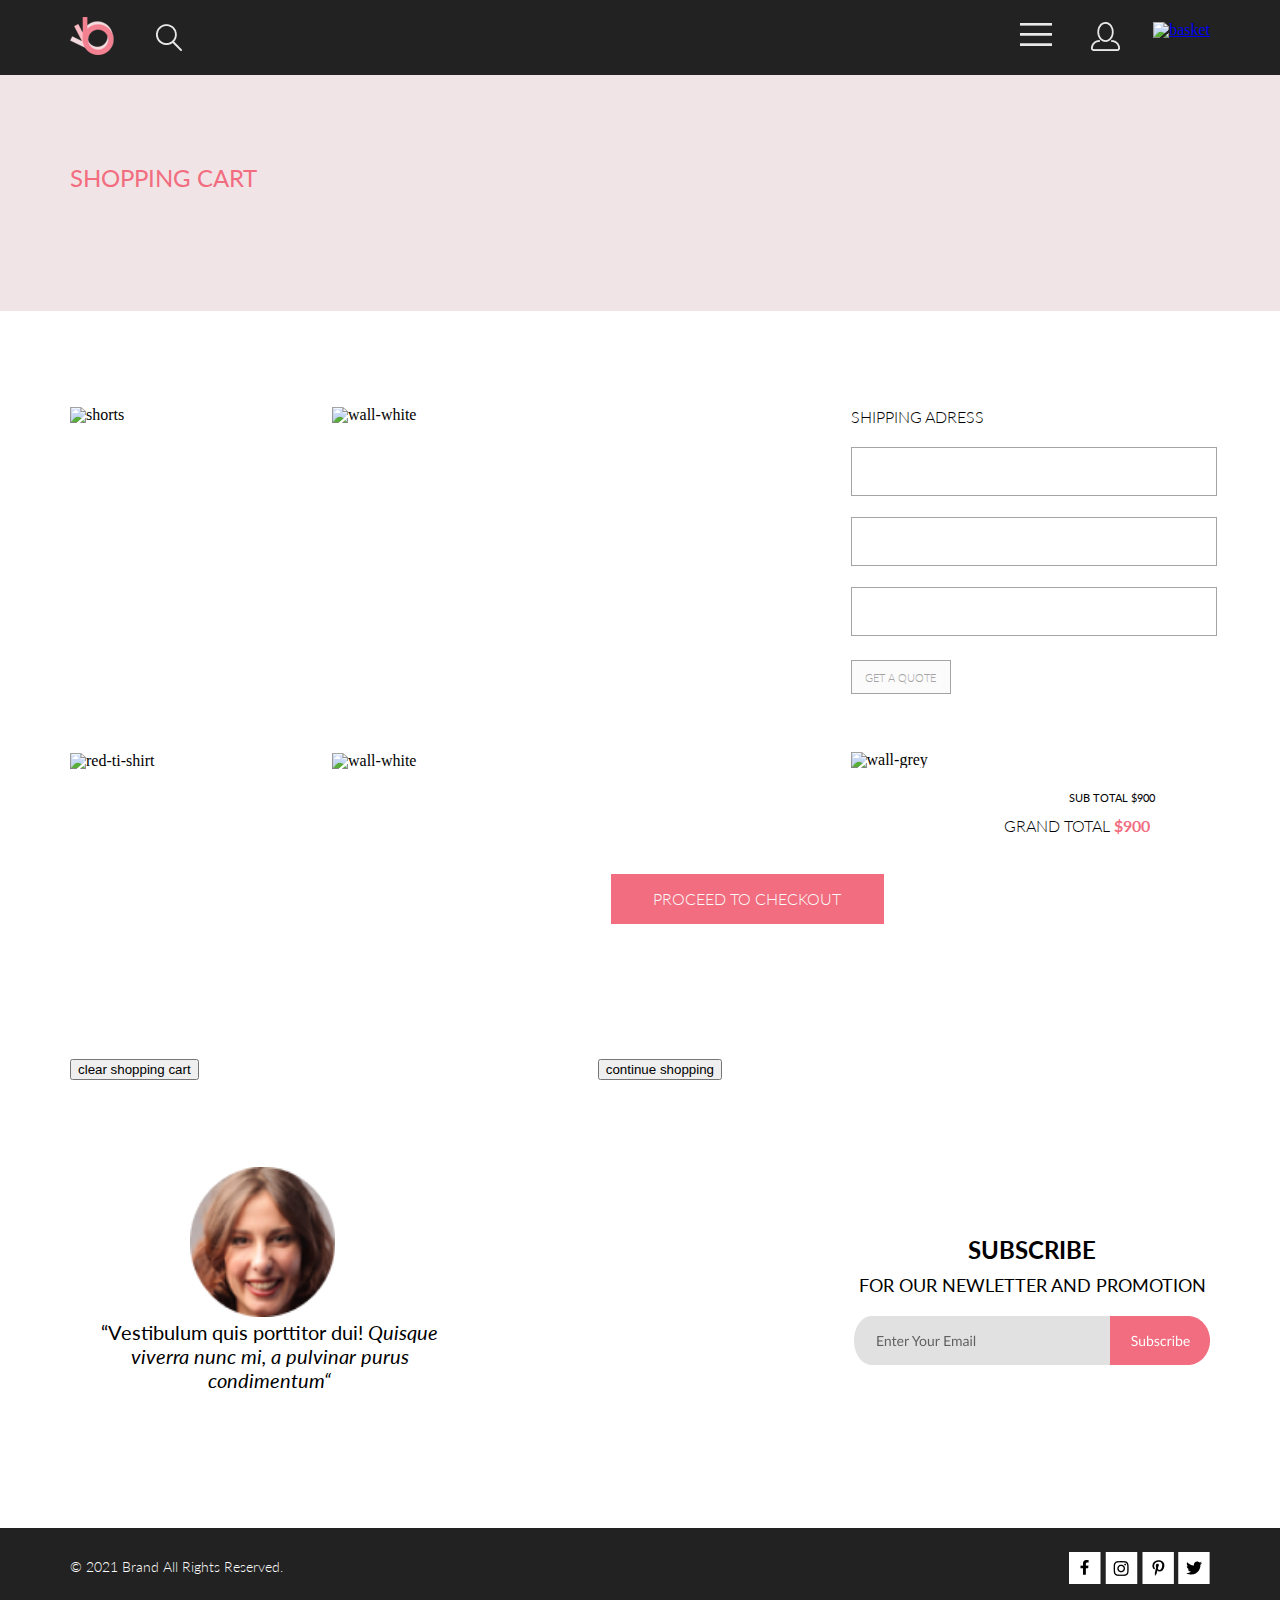
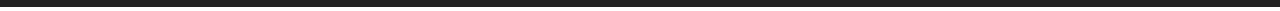
==== cart.html @ affd56ce "Add files via upload" ====
<!DOCTYPE html>
<html lang="en">

<head>
    <meta charset="UTF-8">
    <meta name="viewport" content="width=device-width, initial-scale=1.0">
    <title>Document</title>
    <link rel="stylesheet" href="style.css">
    <link rel="stylesheet" href="reset.css">
    <link rel="preconnect" href="https://fonts.gstatic.com">
    <link href="https://fonts.googleapis.com/css2?family=Lato:wght@300;400;700;900&display=swap" rel="stylesheet">
</head>

<body>
    <header class="header">
        <div class="container header__wrapper">
            <div class="header__logo__wrapper">
                <a href="index.html"> <img class="header__logo" src="./img/logo.png" alt="logo" width="44"
                        height="38"></a>
                <img src="./img/loupe.png" alt="loupe" width="27" height="28">
                <input type="text" class="search">
            </div>
            <ul class="header__list">
                <li><button class="header__button"><img src="./img/burger.png" alt="burger" width="32"
                            height="23"></button></li>
                <li><a class="header__button header__button__mobile" href="registration.html"><img
                            src="./img/contact.png" alt="contact" width="29" height="29"></a>
                </li>
                <li><a class="header__button header__button__mobile" href="cart.html"><img src="./img/cart.png"
                            alt="basket" width="32" height="29"></a></li>
            </ul>
            <nav class="header__navigation">
                <h2 class="header__navigation__menutext body">menu</h2>
                <ul>
                    <li>
                        <h3 class="header__navigation__headertext body">man</h3>
                        <ul>
                            <li><a class="header__navigation__goodstext body" href="#">Accessories</a></li>
                            <li><a class="header__navigation__goodstext body" href="#">Bags</a></li>
                            <li><a class="header__navigation__goodstext body" href="#">Denim</a></li>
                            <li><a class="header__navigation__goodstext body" href="#">T-Shirts</a></li>
                        </ul>
                    </li>
                    <li>
                        <h3 class="header__navigation__headertext body">woman</h3>
                        <ul>
                            <li><a class="header__navigation__goodstext body" href="#">Accessories</a></li>
                            <li><a class="header__navigation__goodstext body" href="#">Jackets & Coats</a></li>
                            <li><a class="header__navigation__goodstext body" href="#">Polos</a></li>
                            <li><a class="header__navigation__goodstext body" href="#">T-Shirts</a></li>
                            <li><a class="header__navigation__goodstext body" href="#">Shirts</a></li>
                        </ul>
                    </li>
                    <li>
                        <h3 class="header__navigation__headertext body">kids</h3>
                        <ul>
                            <li><a class="header__navigation__goodstext body" href="#">Accessories</a></li>
                            <li><a class="header__navigation__goodstext body" href="#">Jackets & Coats</a></li>
                            <li><a class="header__navigation__goodstext body" href="#">Polos</a></li>
                            <li><a class="header__navigation__goodstext body" href="#">T-Shirts</a></li>
                            <li><a class="header__navigation__goodstext body" href="#">Shirts</a></li>
                            <li><a class="header__navigation__goodstext body" href="#">Bags</a></li>
                        </ul>
                    </li>
                </ul>
            </nav>
        </div>
    </header>

    <main>
        <section class="shopping__cart body">
            <p class="container">shopping cart</p>
        </section>
        <section class="container main__cart">
            <ul class="cart__list">
                <li class="cart__list__item-1">
                    <img src="./img/ti-shirt.jpg" alt="shorts" width="262" height="306">
                    <img src="./img/rectangle-31.jpg" alt="wall-white" width="390" height="306">
                </li>
                <li class="cart__list__item-2">
                    <img src="./img/red-t-shirt.jpg" alt="red-ti-shirt" width="262" height="306">
                    <img src="./img/rectangle-31.jpg" alt="wall-white" width="390" height="306">
                </li>
                <li class="cart__list__item-3">
                    <button>
                        <p>clear shopping cart</p>
                    </button>
                    <button>
                        <p>continue shopping</p>
                    </button>
                </li>
            </ul>


            <form action="" class="cart__info">

                <legend class="legend__header body">shipping adress</legend>
                <input class="input__box" type="name">
                <input class="input__box" type="name">
                <input class="input__box" type="name">

                <button class="cart__info__botton">
                    <p class="cart__info__botton__text body">get a quote</p>
                </button>
                <div>
                    <p class="image__wall-grey__text-1 body">sub total $900</p>
                    <p class="image__wall-grey__text-2 body">grand total <span
                            class="image__wall-grey__text-2__into body">$900</span></p>
                    <img class="image__wall-grey" src="./img/rectangle-29.jpg" alt="wall-grey">
                    <button class="cart__info__botton-2">
                        <p class="cart__info__botton-2__text body">proceed to checkout</p>
                    </button>
                    </li>
                </div>
            </form>
        </section>

    </main>



    <footer class="footer">
        <section class="footer__cover">
            <ul class="footer__up container">
                <li class="footer__up__block">
                    <img class="footer__up__img" src="img/girl.png" alt="girl" width="144.58" height="150.36">
                    <p class="footer__up__text body">“Vestibulum quis porttitor dui! <span
                            class="footer__up__text_intro">
                            Quisque viverra nunc mi, a pulvinar
                            purus condimentum“</span>
                    </p>
                </li>
                <li class="footer__up__block2">
                    <p class="footer__up__block2__text body"><span
                            class="footer__up__block2__text_intro">subscribe</span>
                        for our newletter and promotion</p>
                    <a href="#" class="footer__up__block2_button"><img src="img/subscribe.png" alt="subscribe"></a>
                </li>
            </ul>
        </section>
        <section class="footer__down">
            <ul class="footer__down__block container">
                <li class="footer__down__item-1">
                    <p class="body">© 2021 Brand All Rights Reserved.</p>
                </li>
                <li class="footer__down__item-2">
                    <a href="#"><img src="img/f.png" alt="facebook"></a>
                    <a href="#"><img src="img/insta.png" alt="instagram"></a>
                    <a href="#"><img src="img/pinterest.png" alt="pinterest"></a>
                    <a href="#"><img src="img/twitter.png" alt="twitter"></a>
                </li>
            </ul>
        </section>
    </footer>


</body>

</html>
---- style.css ----
:root {
   --black-color: #222222;
   --pink-color:#F1E4E6;
   --pink-dark-color:#F16D7F;
   --white-color: #FBFBFB;
   --grey-color: #A4A4A4; 
   --deep-grey-color: #B1B1B1;   
}
.body{
    font-family: 'Lato','Arial', 'sans-serif';
    font-size: 14px;
    font-style: normal;
    font-weight: 300;
    line-height: 17px;
}
.visually-hidden {
	position: absolute;
	clip: rect(1px 1px 1px 1px); /* IE6, IE7 */
	clip: rect(1px, 1px, 1px, 1px);
	padding:0;
	border:0;
	height: 1px; 
	width: 1px; 
	overflow: hidden;
}
.container{
    max-width: 1140px;
    margin: 0 auto;
    }
.header{
    background-color: var( --black-color);
}
.header__logo__wrapper{
    display: flex;
    align-items: center;
}
.header__wrapper{
    display: flex;
    min-height: 75px;
    align-items: center;
    justify-content: space-between;
}

.header__logo{
    margin: 0 41px 0 0;
}
.header__list{
    display: flex;
}
.header__navigation{
    display: none;
}
.header__button{
    background-color:transparent;
    border: none;
    margin: 0 0 0 33px;
}
.intro{
    display: flex;
    background-color: var(--pink-color);
}
.intro__heading-wrapper{
    width: 100%;
    background-color: var(--pink-color);
    display: flex;
    align-items: center;
    padding: 0 0 0 40px;     
}

.intro__heading{
    font-size: 48px;
    font-style: normal;
    font-weight: 900;
    line-height: 58px;
    text-transform: uppercase;
    margin-left:15px;
}
.intro__text{
    font-size: 32px;
    font-style: normal;
    font-weight: 700;
    line-height: 38px;
    display: block;
}
.intro__pink{
    color:var(--pink-dark-color);
}

  
.stock__list{
    display: flex;
    flex-wrap: wrap;
    justify-content:space-between;
    padding: 64px 0 0;
    margin-bottom: 0 0 98px;
}
.stock__item{
    width: 360px;
    min-height: 260px;
}
.stock__women{
    background-image: url(./img/woman.png);
    margin: 0 0 30px;
    position: relative;
}
.stock__wall{
    position: absolute;
}
.stock__text__header{ 
    text-decoration:transparent; 
    color: var(--white-color);
    font-size: 16px;
    font-style: normal;
    font-weight: 400;
    line-height: 19px;
    letter-spacing: 0em;
    text-align: center; 
    text-transform: uppercase;       
}
.stock__text{
    margin-left: 103px;
    margin-top:105px;
    position: absolute;
    width:154px; 
    height: 50px;
}
.stock__text_accessories{
    margin-left: 490px;
    margin-top:65px;
    position: absolute;
    width:160px; 
    height: 50px;  
}
.stock__text__under__header{    
    font-family: Lato;
    font-size: 24px;
    font-style: normal;
    font-weight: 700;
    line-height: 29px;
    letter-spacing: 0em;
    text-align: center; 
    color: var(--pink-dark-color);
    text-decoration:transparent;
    text-transform: uppercase;    
}
.stock__men{
    background-image: url(./img/forman.png);
    margin: 0 0 30px;
    position: relative;
}
.stock__kids{
    background-image: url(./img/forkids.png);
    margin: 0 0 30px;
    position: relative;
}
.stock__accesories{
    background-image: url(./img/accesories.png);
    width: 100%;
    min-height: 180px;
    position: relative;
}

.goods__block{
    text-align: center;
    margin: 96px 0 48px 0;
}
.goods__header{
    font-size: 30px;
    font-style: normal;
    font-weight: 400;
    line-height: 36px;
}
.goods__text{
   font-size: 14px;
   font-style: normal;
   font-weight: 400;
   line-height: 17px;
   margin-top:6px;
}

.goods__list{
    display: flex;
    flex-wrap: wrap;
    justify-content:space-between;
}

.goods__item{
    width: 360px;
    min-height: 420px;
}

.goods-jacket{   
    margin: 0 0 30px; 
}
.goods-suit{    
    margin: 0 0 30px;
   
}
.goods-shorts{   
    margin: 0 0 30px;    
}

.goods-shirt{    
    margin: 0 0 30px;   
}

.goods-blue-blazer{   
    margin: 0 0 30px;     
}

.goods-green-blazer{    
    margin: 0 0 30px;  
}


.goods__item__heading{ 
    font-style: normal;
    text-transform: uppercase;
    font-size: 13px;
    font-weight: 400;
    line-height: 16px;
    margin-top: 25.35px; 
    text-decoration:transparent;    
}

.goods__item__text{
    font-size: 14px;
    font-style: normal;
    font-weight: 300;
    line-height: 17px;
    margin-top: 12.65px; 
    margin-bottom: 18px;
    text-decoration:transparent;
}
.goods__button{ 
    width: 212px;
    height: 48px;
    margin-top: 48.5px;
    margin-bottom: 95.5px;    
}
.main__block__down{
    background-color: var( --black-color);
    height:341px 
}

.main__block__infa{
    display: flex;
    justify-content: center;
}

.main__block__infa__items{
    margin-top: 103px;
    align-items: center;
}
.main__block__header{  
    text-align: center;
    text-decoration:transparent;
    color: var(--white-color);
    font-size: 20px;
    font-style: normal;
    font-weight: 400;
    line-height: 24px;
}
.main__block__text{
    margin-top: 16px;
    margin-bottom: 104px;
    text-align: center; 
    font-size: 14px;
    font-style: normal;
    font-weight: 300;
    line-height: 17px; 
    text-decoration:transparent;
    color: var(--white-color);
}

.main__block__infa__img-1{
    align-items: center;
    margin-left:150.46px;
    margin-bottom: 28.07px;
}
.main__block__infa__img-2{
    align-items: center;
    margin-left:150.46px;
    margin-bottom: 19.07px;
}
.main__block__infa__img-3{
    align-items: center;
    margin-left:150.46px;
    margin-bottom: 25.07px;
}
.footer__up{
    display: flex;
    justify-content: space-between;
}
.footer__up__text{
    font-size: 20px;
    font-style: normal;
    font-weight: 400;
    line-height: 24px;
    width: 359.45px;
    height: 99px;
    text-decoration:transparent;
    text-align:center;
    margin-left: -100px;
}
.footer__up__block{
    margin-left: 120px;
    align-items: center;
}
.footer__up__block2{
    margin-top:150px;
    height:61px;
    align-items: center;

}
.footer__up__block2__text{     
    font-size: 18px;
    font-style: normal;
    font-weight: 400;
    line-height: 30px;
    text-decoration:transparent;
    text-align: center;
    margin-bottom: 16px;
    text-transform:uppercase;
}
.footer__up__block2__text_intro{
    font-size: 24px;
    font-style: normal;
    font-weight: 700;
    line-height: 40px;
    display: block;
    text-decoration:transparent;
    text-transform:uppercase;
}
.footer__up__block2_button{
    border: none;
}
.footer__up__img{
    margin-top: 86.59px;
}
.footer__up__text_intro{
    font-size: 20px;
    font-style: italic;
    font-weight: 400;
    line-height: 24px;
    text-align: center;
    text-decoration:transparent;    
}
.footer__cover{
    background-repeat: no-repeat;
    background-image: url(./img/cover.png);
    height: 448px;
    align-items:center; 
}
.footer__down{
    background-color: var( --black-color);
    height:79px 
}
.footer__down__block{
    display: flex;
    justify-content: space-between;
}
.footer__down__item-1{
    margin-top: 30px;
    margin-bottom: 30px;
    font-size: 16px;
    font-style: normal;
    font-weight: 400;
    line-height: 19px;
    color: var(--white-color); 
    text-decoration:transparent;
}
.footer__down__item-2{
    margin-top: 24px;
    margin-bottom: 24px;
}
.header__navigation__menutext{
    font-size: 14px;
    font-style: normal;
    font-weight: 700;
    line-height: 17px;
    text-decoration:transparent;
    text-transform:uppercase;
}
.header__navigation__headertext{
    font-size: 14px;
    font-style: normal;
    font-weight: 400;
    line-height: 17px;
    text-decoration:transparent;
    text-transform:uppercase;
    color: var(--pink-dark-color);
}
.header__navigation__goodstext{
    font-size: 14px;
    font-style: normal;
    font-weight: 400;
    line-height: 17px;
    text-decoration:transparent;
}
.search{
   background-color: var(--black-color);
   border:none;
}
.img_addtoCart{
    position: relative;
}
.img_suit{
    position: absolute;
}




/* //registration// */

.registration{
    height: 148px;
    background-color: var(--pink-color);
    color: var(--pink-dark-color);
    font-size: 24px;
    font-style: normal;
    font-weight: 400;
    line-height: 29px;
    text-decoration:transparent;
    padding-top: 88px;
    text-transform:uppercase;   
}
.registration__list{
    display: flex;
    justify-content: space-between;
}
/* .block__input-1{
    display: flex;
    flex-direction: column;
}
.block__input-2{
    display: flex;
    flex-direction: column; 
} */
.form-password{
    display: block;
}
[type="email"]{
    display: block;
}
.legend{
    text-align: center;
}
.fieldset{
    border:none;
    border-top: 1px solid;
}
.registration__list__left__heading{
    margin-top: 64px;
    margin-bottom: 20.5px;
    font-size: 16px;
    font-style: normal;
    font-weight: 300;
    line-height: 19px;
    text-decoration:transparent;   
}
.registration__list__left__name{
    height: 44px;
    width: 358.99px;
    border: 1px solid var(--grey-color);
    background-color: var(--white-color);
    margin-bottom: 20.5px;
}
.registration__list__left__login{
    text-decoration:transparent;
    margin-top: 34px;
    margin-bottom: 20.5px;
    font-size: 16px;
    font-style: normal;
    font-weight: 300;
    line-height: 19px;
}
.registration__list__left__text{
    text-decoration:transparent;
    margin-top: 15.5px;
    margin-bottom: 39px;
    font-size: 13px;
    font-style: normal;
    font-weight: 300;
    line-height: 16px;
    color:var(--deep-grey-color);
    text-align: left;
    width:359px;
    height: 32px;
}
.registration__list__left__button{
    width: 50%;
    height:50px;
    margin-bottom:96px;
    background-color:var(--pink-dark-color);
    border:none;
}
.registration__list__left__button__text{
    color:var(--white-color);
}

.registration__list__left__checkbox{
    border: 1px solid var(--grey-color);;
    box-sizing: border-box;
    border:none; 
}
.registration__list__right__headiing{
    font-size: 24px;
    font-style: normal;
    font-weight: 300;
    line-height: 29px;
    text-decoration:transparent;
    height: 29px;
    width: 265px;
    margin-top: 64px;
    margin-left:128.51px;
    text-transform:uppercase;
}
.registration__list__right__text{
    font-size: 24px;
    font-style: normal;
    font-weight: 300;
    line-height: 29px;
    text-decoration:transparent;
    margin-top:22px;
    margin-bottom: 22px;
    margin-left:128.51px;
    text-align: left;
    
}
.registration__list__right__text__item{
    margin-left:171.58px;
    font-size: 24px;
    font-style: normal;
    font-weight: 300;
    line-height: 29px;
    text-decoration:transparent;
    margin-top:22px;
    margin-bottom: 22px;
    text-align: left;
 }
.registration__list__right__item:before {
    content: '';
    width:20px;
    height:16px;
    top:5px;
    left:-35px;
    position: absolute;
    background-image: url(./img/vector.png);
}
.registration__list__right__item{
    position: relative;
}
.list{
    list-style: none;
}
.stock__wall__accessories{
    position: absolute;
}
.stock__text__accessories{
    margin-left: 491px;
    margin-top:65px;
    position: absolute;
    width:159.72px; 
    height: 50px; 
}
.stock__wall__accessories__mobile{
    display:none;
}

/* --cart-- */

.shopping__cart{
    height: 148px;
    background-color: var(--pink-color);
    color: var(--pink-dark-color);
    font-size: 24px;
    font-style: normal;
    font-weight: 400;
    line-height: 29px;
    text-decoration:transparent;
    padding-top: 88px;
    text-transform:uppercase;
}
.main__cart{
    display:flex;
    justify-content: space-between;
}
.cart__list__item-1{
    display:flex;
  
    margin-top:96px;
    margin-bottom:40px;    
}
.cart__list__item-2{
    display:flex;
  
}
.cart__list__item-3{
    display:flex;
  
    justify-content: space-between;
}
.cart__list{
    display:flex;
    flex-direction:column; 
 
}
.cart__info{
    margin-top:96px;
    margin-left:128.51px;
}
.legend__header{
    font-size: 16px;
    font-style: normal;
    font-weight: 300;
    line-height: 19px; 
    text-decoration:transparent; 
    text-transform:uppercase;  
}
.input__box{
    width: 360px;
    height:45px;
    margin-top:21px; 
    border: 1px solid var(--grey-color);
}

.cart__info__botton{
    height: 34px;
    width: 100px;
    background-color: var(--white-color);
    border: 1px solid var(--grey-color);
    margin-top:24px;
    margin-bottom: 57.5px; 
}
.cart__info__botton__text{
    font-size: 11px;
    font-style: normal;
    font-weight: 300;
    line-height: 13px;
    color:var(--grey-color);
    text-decoration:transparent; 
    text-transform:uppercase;
}
.image__wall-grey{
    position: relative;   
}
.image__wall-grey__text-1{
    position: absolute;
    text-decoration:transparent; 
    text-transform:uppercase;
    font-size: 11px;
    font-style: normal;
    font-weight: 400;
    line-height: 13px;    
    margin-top:39px;  
    margin-left: 218px;    
}
.image__wall-grey__text-2{
    position: absolute;
    text-decoration:transparent; 
    text-transform:uppercase;
    font-size: 16px;
    font-style: normal;
    font-weight: 300;
    line-height: 19px;
    margin-top:64px;  
    margin-left: 153px;  
}
.image__wall-grey__text-2__into{  
    font-size: 16px;
    font-style: normal;
    font-weight: 700;
    line-height: 19px;
    letter-spacing: 0em;
    text-align: left;
    text-decoration:transparent; 
    color:var(--pink-dark-color);  
    
}
.cart__info__botton-2{
    background-color: var(--pink-dark-color);
    height: 50px;
    width: 273px;
    border: none;
    position: absolute;
    margin-top:122px;  
    margin-left: -317px;
}
.cart__info__botton-2__text{
    font-size: 16px;
    font-style: normal;
    font-weight: 300;
    line-height: 19px;
    text-decoration:transparent; 
    color:var(--white-color);
    text-transform:uppercase;
    
}









}

/* ---the tablet--- */
@media(max-width:1024px){
    .container{
        width: 733.57px;
        }
    .intro__img{
        width:50%; 
        height: 367.57px;
    }
    .stock__item{
        width: 232px;
        min-height: 167px;
        align-items: center;
    }
    .stock__wall{   
        width: 232px;
        min-height: 167px;
        position:absolute;
    }
    .stock__text{
        margin-top: 59px;
        margin-left:39px;        
    }
    .stock__accesories{        
        width: 100%;
        min-height: 116.04px;
     
    }
    .stock__wall__accessories{
        width: 100%;
        min-height: 116.04px;
        position: absolute;
    }
    .stock__text__accessories{
        position: absolute;
        margin-top:33px;
        margin-left:288px;
    }
    .goods__button{ 
        width: 212px;
        height: 48px;
        margin-top: 32.98px;
        margin-bottom: 65.02px;    
    }
    .main__block__down{     
        height:610px 
    }
    .main__block__infa{
      flex-direction: column;
  
    }
    .main__block__infa__items{
        margin-top: 48px;
        align-items: center;
        height:126px;       
    }
    .main__block__infa__img-1{
        margin-left:362.03px;
    }
    .main__block__header{
        width:160px;
        height:24px;
        margin-left:303.34px;     
        text-align: center;
        margin-bottom:16px;
    }
    .main__block__text{
        width:360px;
        height:34px;
        margin-left:204px;
        text-align: center;
    }
    .main__block__infa__img-2{
        margin-left:362.03px;     
        align-items: center;
        margin-top:0px;
    }
    .main__block__infa__img-3{
        margin-left:362.03px;     
        align-items: center;
        margin-top:0px;
    }
    .footer__up{
        display: flex;
        flex-direction: column;     
    }
    .footer__cover{
        background-repeat: no-repeat;
        background-image: url(./img/cover2.png); 
        height:614px;
        align-items: center;
    }
    .footer__up__block{
        margin-left: 301.42px;
        align-items: center;        
    } 
 
    .footer__up__block2{
        height:400px;
        margin-top:0px;    
        align-items: center;    
    }
    .footer__up__block2_button{
        border: none;
        margin-left:209px;
        align-items: center;
    }
    .stock__wall__accessories__mobile{
        display:none;
    }
    .intro__heading{ 
        font-style: normal;
        font-weight: 900;
        font-size: 44px;
        line-height: 53px;
        text-transform: uppercase;
        text-decoration:transparent;
    }
    .intro__text{   
        font-size: 24px;
        font-style: normal;
        font-weight: 700;
        line-height: 29px;
        text-transform: uppercase;
        text-decoration:transparent;        
    }

    /* --registration-- */
    .registration__list__right__headiing{
        margin-left: 22.51px;
    }
    .registration__list__right__text{
        margin-left: 22.51px;
        margin-top:32px;
        font-size: 16px;
        font-style: normal;
        font-weight: 300;
        line-height: 19px;
        letter-spacing: 0em;
        text-align: left;        
        text-decoration:transparent;          
    }
    .registration__list__right__item:before {
        left:-40px;
    }
    .registration__list__right__text__item{
        margin-left:65.5px;
        text-decoration:transparent;
        margin-top:22px;
        margin-bottom: 22px;
        text-align: left;
        font-family: Lato;
        font-size: 16px;
        font-style: normal;
        font-weight: 300;
        line-height: 19px;
        letter-spacing: 0em;
        text-align: left;            
     }
    

}

/* ---the mobile--- */
@media(max-width:375px){
    .container{
        width: 343px;
    }
    .header__button__mobile{
        display: none;
    }
    .header__button{
        margin: 0 0 0 16px;
    }
    .intro__img{
        display: none;
    }
    .intro{
        height:363px;        
    }
    .intro__heading{    
        font-style: normal;
        font-weight: 900;
        font-size: 38px;
        line-height: 46px;
        text-transform: uppercase;
        text-decoration:transparent;
    }
    .intro__text{
        font-family: Lato;
        font-size: 20px;
        font-style: normal;
        font-weight: 700;
        line-height: 24px;
        letter-spacing: 0em;
        text-align: left;
        text-decoration:transparent;
        text-transform: uppercase;
    }
    .img__pink{
        height:61px;
        width:12px;
        margin-left:16px;
    }
    .stock__list{
        display: flex;
        flex-direction: column;     
        justify-content:space-between;
        padding: 64px 0 0;
        margin-bottom: 0 0 32px;
    }
    .stock__item{
        width: 343px;
        min-height: 247px;
    }
    .stock__women{
        background-image: url(./img/woman.png);
        margin: 0 0 32px;
        position: relative;
    }
    .stock__wall{
        position: absolute;
        width: 343px;
        min-height: 247px;
    }
    .stock__text{
        margin-top: 98px;
        margin-left: 94px;
    }
  
    .stock__wall__accessories__mobile{
        width: 100%;
        min-height: 111px;
        position: absolute;                
    }
    .stock__accesories__mobile{
        background-image: url(./img/accesories-mobile.png);
        width: 100%;
        min-height: 111px;
        position: relative;
    }
    .stock__text__accessories{
        margin-left:92px;
        margin-top:30px;
    }
    .goods__button{
        margin-left:74.5px;
        margin-top:41.1px;
    }

    .main__block__infa__img-1{
        margin-left:150.86px;
    }
    .main__block__infa__img-2{
        margin-left:150.86px;
    }
    .main__block__infa__img-3{
        margin-left:150.86px;
    }
    .main__block__header{
        margin-left:107.7px;     
    }
    .main__block__text{
        margin-left:0px;
        width:350px;
        height:32.85px;
        text-align:center;
    }
    .footer__cover{
        background-image: url(./img/cover3.png);
        height:550px;    
    }
    .footer__up__block{
        margin-left:92px;
    }
    .footer__up__text{
        margin-top:25px;
        font-style: normal;
        font-weight: normal;
        font-size: 18px;
        line-height: 22px;
        text-align: center;
        text-decoration:transparent;
    }
    .footer__up__block2__text_intro{
        margin-top:25px;
        font-style: normal;
        font-weight: normal;
        font-size: 18px;
        line-height: 22px;
        text-align: center;
        text-decoration:transparent;
    }
    .footer__up__block2_button{
        margin-left:-7px;
    }
    .footer__up__block2__text{
        margin-left:-7px;     
        font-size: 14px;
        font-style: normal;
        font-weight: 400;
        line-height: 21px;    
        text-decoration:transparent;
        text-transform: uppercase;
    }
    
    .footer__down{
        height:143px;
    }
    .footer__down__block{
        flex-direction:column-reverse; 
        align-items:center;
    }
    .footer__down__item-2{
        margin-top:43px;
    }
    .footer__down__item-2{
        margin-bottom:9px;
    } 

    /* --registration-- */

    .registration__list{
        flex-direction:column;
    }
    .registration__list__left__button{
        margin-bottom:0px;
    }
    .registration__list__left__name{
        width: 335px;
    }
    .registration__list__right__headiing{
        margin-left: 0px;
    }
    .registration__list__right__text{
        margin-left: 0px;
        margin-top:32px;
        font-size: 16px;
        font-style: normal;
        font-weight: 300;
        line-height: 19px;
        letter-spacing: 0em;
        text-align: left;        
        text-decoration:transparent;          
    }
    .registration__list__right__item:before {
        left:-50px;
    }
    .registration__list__right__text__item{
        margin-left:53px;
        text-decoration:transparent;
        margin-top:22px;
        margin-bottom: 22px;
        text-align: left;
        font-family: Lato;
        font-size: 16px;
        font-style: normal;
        font-weight: 300;
        line-height: 19px;
        letter-spacing: 0em;
        text-align: left;            
     }
     .registration{
        text-align:center;
     }
 
}
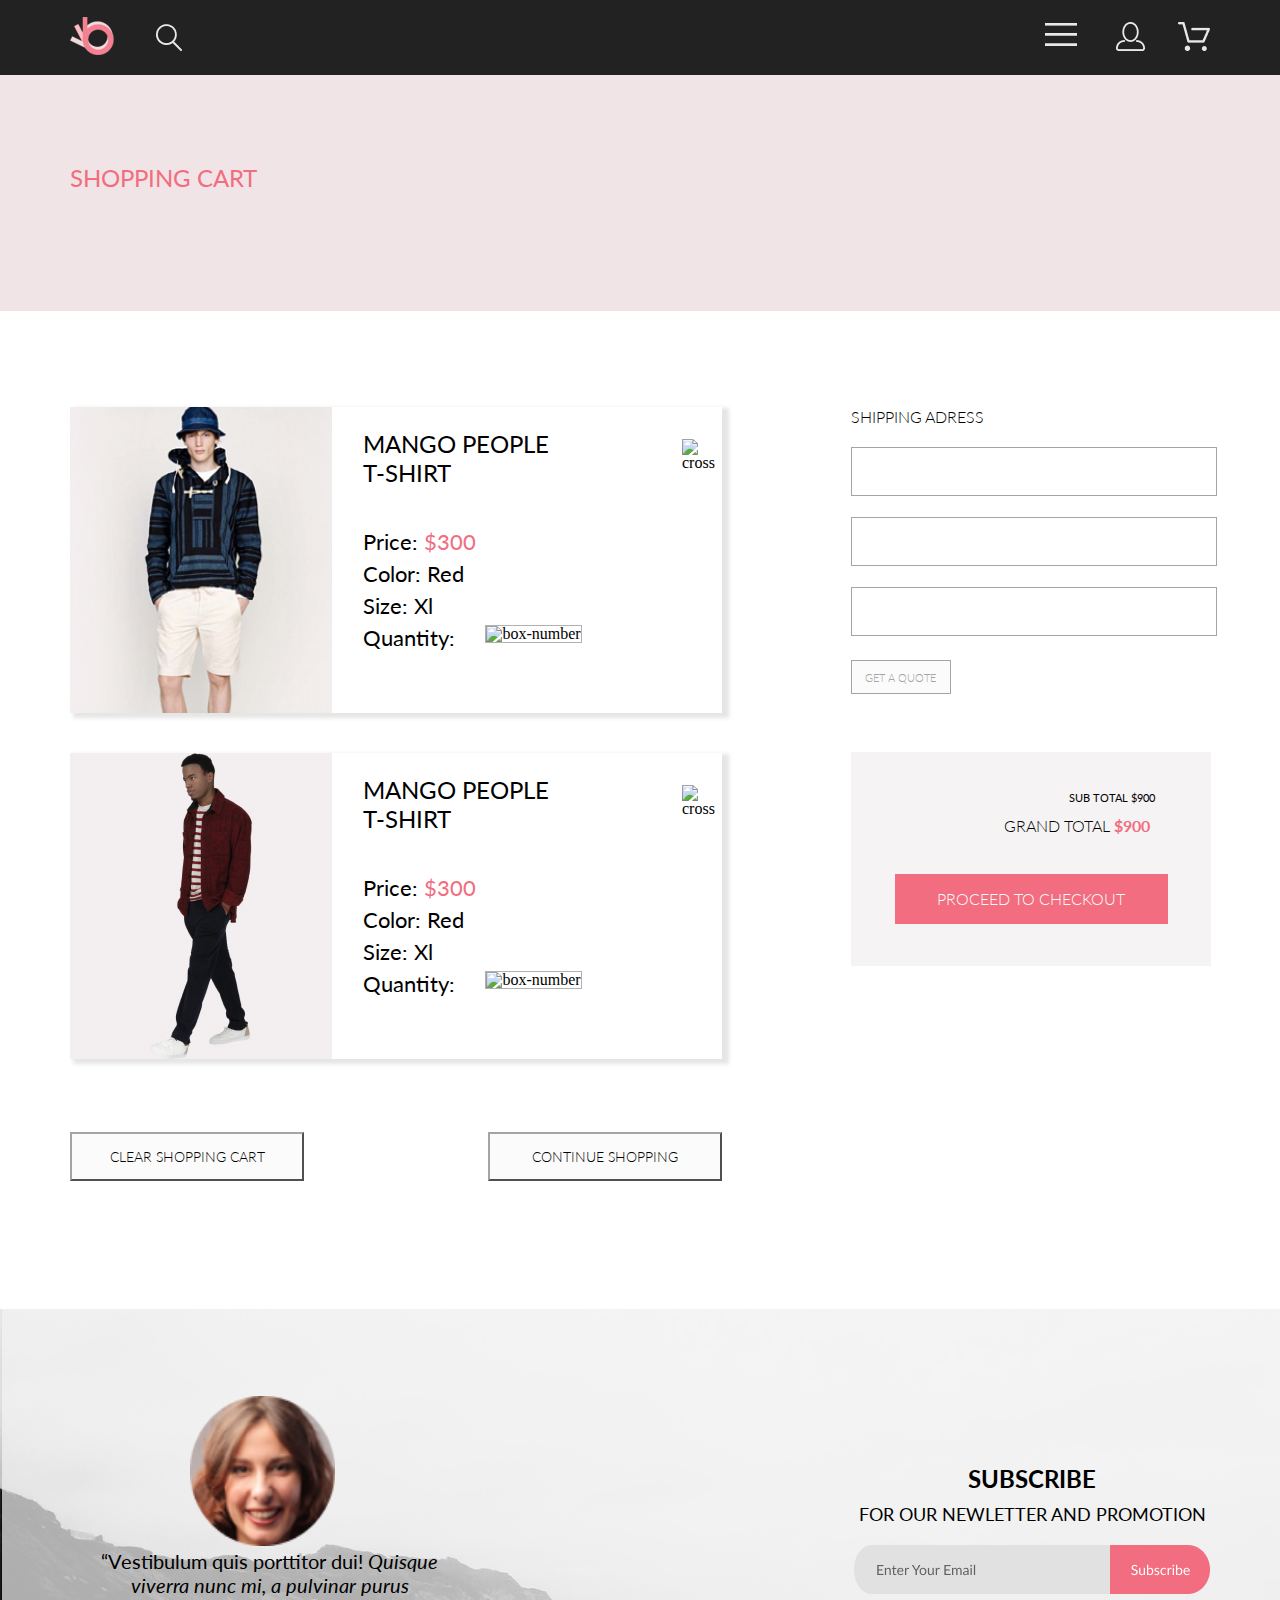
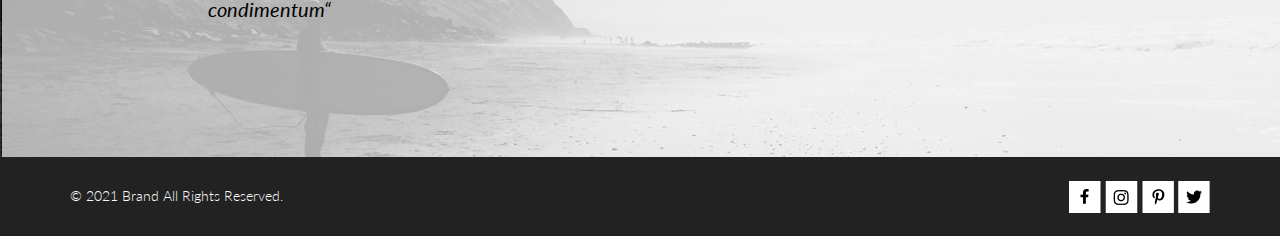
==== commit bf707047: "Add files via upload" ====
--- a/cart.html
+++ b/cart.html
@@ -4,7 +4,7 @@
 <head>
     <meta charset="UTF-8">
     <meta name="viewport" content="width=device-width, initial-scale=1.0">
-    <title>Document</title>
+    <title>cart</title>
     <link rel="stylesheet" href="style.css">
     <link rel="stylesheet" href="reset.css">
     <link rel="preconnect" href="https://fonts.gstatic.com">
@@ -73,45 +73,62 @@
         </section>
         <section class="container main__cart">
             <ul class="cart__list">
-                <li class="cart__list__item-1">
-                    <img src="./img/ti-shirt.jpg" alt="shorts" width="262" height="306">
-                    <img src="./img/rectangle-31.jpg" alt="wall-white" width="390" height="306">
+                <li class="cart__list-item-1"> <img class="cart__list-image" src="./img/ti-shirt.jpg" alt="shorts">
+                    <div class="cart__list-item-intro">
+                        <h2 class="cart__list-item-header body">mango people t-shirt</h2>
+                        <p class="cart__list-item-text body">Price: <span class="cart__list-item-text-intro">$300</span>
+                        </p>
+                        <p class="cart__list-item-text body">Color: Red</p>
+                        <p class="cart__list-item-text body">Size: Xl</p>
+                        <p class="cart__list-item-text body">Quantity:</p>
+                        <img class="cart__list-item-image" src="./img/vector-cart.png" alt="cross">
+                        <img class="cart__list-item-box" src="./img/rectangle-28.png" alt="box-number">
+                    </div>
                 </li>
-                <li class="cart__list__item-2">
-                    <img src="./img/red-t-shirt.jpg" alt="red-ti-shirt" width="262" height="306">
-                    <img src="./img/rectangle-31.jpg" alt="wall-white" width="390" height="306">
+                <li class="cart__list-item-2"> <img class="cart__list-image" src="./img/red-t-shirt.jpg"
+                        alt="red=t-shirt">
+                    <div class="cart__list-item-intro">
+                        <h2 class="cart__list-item-header body">mango people t-shirt</h2>
+                        <p class="cart__list-item-text body">Price: <span class="cart__list-item-text-intro">$300</span>
+                        </p>
+                        <p class="cart__list-item-text body">Color: Red</p>
+                        <p class="cart__list-item-text body">Size: Xl</p>
+                        <p class="cart__list-item-text body">Quantity:</p>
+                        <img class="cart__list-item-image" src="./img/vector-cart.png" alt="cross">
+                        <img class="cart__list-item-box" src="./img/rectangle-28.png" alt="box-number">
+                    </div>
                 </li>
-                <li class="cart__list__item-3">
-                    <button>
-                        <p>clear shopping cart</p>
+                <li class="cart__list-item-3">
+                    <button class="cart__list-button">
+                        <p class="cart__list-text body">Clear shopping cart</p>
                     </button>
-                    <button>
-                        <p>continue shopping</p>
+                    <button class="cart__list-button">
+                        <p class="cart__list-text body">Continue shopping</p>
                     </button>
                 </li>
             </ul>
 
 
             <form action="" class="cart__info">
-
-                <legend class="legend__header body">shipping adress</legend>
-                <input class="input__box" type="name">
-                <input class="input__box" type="name">
-                <input class="input__box" type="name">
-
-                <button class="cart__info__botton">
-                    <p class="cart__info__botton__text body">get a quote</p>
-                </button>
-                <div>
-                    <p class="image__wall-grey__text-1 body">sub total $900</p>
-                    <p class="image__wall-grey__text-2 body">grand total <span
-                            class="image__wall-grey__text-2__into body">$900</span></p>
-                    <img class="image__wall-grey" src="./img/rectangle-29.jpg" alt="wall-grey">
-                    <button class="cart__info__botton-2">
-                        <p class="cart__info__botton-2__text body">proceed to checkout</p>
-                    </button>
-                    </li>
-                </div>
+                <ul class="cart__info-list ">
+                    <div class="cart__info-item">
+                        <legend class="legend__header body">shipping adress</legend>
+                        <input class="input__box" type="name">
+                        <input class="input__box" type="name">
+                        <input class="input__box" type="name">
+                        <button class="cart__info-botton">
+                            <p class="cart__info-botton-text body">Get a quote</p>
+                        </button>
+                    </div>
+                    <div class="cart__info-item-3">
+                        <p class="image__wall-grey-text-1 body">sub total $900</p>
+                        <p class="image__wall-grey-text-2 body">grand total <span
+                                class="image__wall-grey-text-2-into body">$900</span></p>
+                        <button class="cart__info-botton-2">
+                            <p class="cart__info-botton-2-text body">proceed to checkout</p>
+                        </button>
+                    </div>
+                </ul>
             </form>
         </section>
 
--- a/style.css
+++ b/style.css
@@ -4,7 +4,9 @@
    --pink-dark-color:#F16D7F;
    --white-color: #FBFBFB;
    --grey-color: #A4A4A4; 
-   --deep-grey-color: #B1B1B1;   
+   --deep-grey-color: #B1B1B1; 
+   --light-grey-color:#E5E5E5;
+
 }
 .body{
     font-family: 'Lato','Arial', 'sans-serif';
@@ -586,26 +588,77 @@
 .main__cart{
     display:flex;
     justify-content: space-between;
-}
-.cart__list__item-1{
+    
+}
+
+.cart__list-item-1{
+    display:flex;  
+    margin-top:96px;
+    margin-bottom:40px;
+    background-image: url(./img/rectangle-31.jpg);
+    width:652px;
+    height:306px;
+    box-shadow: 5px 3px 4px 2px var(--light-grey-color);
+
+}
+.cart__list-item-2{
     display:flex;
-  
-    margin-top:96px;
-    margin-bottom:40px;    
-}
-.cart__list__item-2{
-    display:flex;
-  
-}
-.cart__list__item-3{
-    display:flex;
-  
+    background-image: url(./img/rectangle-31.jpg);
+    width:652px;
+    height:306px;
+    box-shadow: 5px 3px 4px 2px var(--light-grey-color);
+}
+.cart__list-item-intro{
+    position: relative;
+    width:390px;
+    height:306px;
+}
+.cart__list-item-header{
+    font-size: 24px;
+    font-style: normal;
+    font-weight: 400;
+    line-height: 29px;
+    text-decoration:transparent;
+    text-transform:uppercase;
+    width:200px;
+    height: 58px;
+    padding-left:31px;
+    padding-top: 22px;  
+    padding-bottom: 36px;
+}
+.cart__list-item-text{
+    text-decoration:transparent;   
+    font-size: 22px;
+    font-style: normal;
+    font-weight: 400;
+    line-height: 26px;
+    padding-left:31px;
+    padding-top: 6px;
+}
+.cart__list-item-image{
+    position:absolute;
+    margin-left: 350px;
+    margin-top: -212px;  
+}
+.cart__list-item-box{
+    position:absolute;
+    margin-left: 153.41px;
+    margin-top: -26px;
+    border: solid 1px var(--deep-grey-color);
+}
+.cart__list-item-text-intro{
+    color: var(--pink-dark-color);
+}
+.cart__list-item-2{
+    display:flex;  
+}
+.cart__list-item-3{
+    display:flex;  
     justify-content: space-between;
 }
 .cart__list{
     display:flex;
-    flex-direction:column; 
- 
+    flex-direction:column;  
 }
 .cart__info{
     margin-top:96px;
@@ -626,7 +679,7 @@
     border: 1px solid var(--grey-color);
 }
 
-.cart__info__botton{
+.cart__info-botton{
     height: 34px;
     width: 100px;
     background-color: var(--white-color);
@@ -634,7 +687,7 @@
     margin-top:24px;
     margin-bottom: 57.5px; 
 }
-.cart__info__botton__text{
+.cart__info-botton-text{
     font-size: 11px;
     font-style: normal;
     font-weight: 300;
@@ -643,32 +696,34 @@
     text-decoration:transparent; 
     text-transform:uppercase;
 }
-.image__wall-grey{
-    position: relative;   
-}
-.image__wall-grey__text-1{
-    position: absolute;
+
+.cart__info-item-3{
+    background-image: url(./img/rectangle-29.jpg);
+    width: 360px;
+    height:214px;
+    position:relative;   
+}
+.image__wall-grey-text-1{ 
     text-decoration:transparent; 
     text-transform:uppercase;
     font-size: 11px;
     font-style: normal;
     font-weight: 400;
-    line-height: 13px;    
-    margin-top:39px;  
-    margin-left: 218px;    
-}
-.image__wall-grey__text-2{
-    position: absolute;
+    line-height: 13px;
+    padding-top: 39px; 
+    padding-left: 218px;    
+}
+.image__wall-grey-text-2{    
     text-decoration:transparent; 
     text-transform:uppercase;
     font-size: 16px;
     font-style: normal;
     font-weight: 300;
     line-height: 19px;
-    margin-top:64px;  
-    margin-left: 153px;  
-}
-.image__wall-grey__text-2__into{  
+    padding-top:12px;  
+    padding-left: 153px;  
+}
+.image__wall-grey-text-2-into{  
     font-size: 16px;
     font-style: normal;
     font-weight: 700;
@@ -676,38 +731,47 @@
     letter-spacing: 0em;
     text-align: left;
     text-decoration:transparent; 
-    color:var(--pink-dark-color);  
-    
-}
-.cart__info__botton-2{
+    color:var(--pink-dark-color);    
+}
+.cart__info-botton-2{
     background-color: var(--pink-dark-color);
     height: 50px;
     width: 273px;
     border: none;
-    position: absolute;
-    margin-top:122px;  
-    margin-left: -317px;
-}
-.cart__info__botton-2__text{
+    position:absolute;
+    margin-top:39px;
+    margin-left:44px;
+
+}
+.cart__info-botton-2-text{
     font-size: 16px;
     font-style: normal;
     font-weight: 300;
     line-height: 19px;
     text-decoration:transparent; 
     color:var(--white-color);
+    text-transform:uppercase;        
+}
+.cart__list-button{
+    width:234px;
+    height:49px;
+    background-color: var(--white-color);
+    margin-top:72.5px;
+    margin-bottom:128.5px;
+    border-color: var(--grey-color); 
+}
+.cart__list-text{
+    font-size: 14px;
+    font-style: normal;
+    font-weight: 300;
+    line-height: 17px;
     text-transform:uppercase;
-    
-}
-
-
-
-
-
-
-
-
-
-}
+    text-decoration:transparent;
+}
+
+
+
+
 
 /* ---the tablet--- */
 @media(max-width:1024px){
@@ -868,7 +932,45 @@
         letter-spacing: 0em;
         text-align: left;            
      }
-    
+
+     /* --cart-- */
+     .main__cart{
+         display: flex;
+         flex-direction: column;      
+     }
+     .cart__list-item-1{
+        width:734px;       
+    }
+     .cart__list-item-2{
+        width:734px;       
+    }
+    .cart__list-item-intro{
+        width:472px; 
+    }
+    .cart__list-item-image{
+        margin-left: 430px;    
+    }
+    .cart__list-item-3{
+        justify-content: space-evenly;
+    }
+    .cart__info-list{
+        display: flex;
+        justify-content: space-between;
+    }
+    .cart__list-button{
+        margin-bottom: 0px;
+ 
+    }
+    .cart__info-item{
+        margin-bottom: 128.5px;
+        margin-left: -130px;
+        width:50%;
+    }
+    .cart__info-item-3{
+        margin-top: 35px;
+        height:214px;
+    }
+ 
 
 }
 
@@ -1074,13 +1176,121 @@
      .registration{
         text-align:center;
      }
+
+     /* --cart-- */
+    .cart__list-item-1{
+        width:343px;
+        height:188px;
+        margin-top:39px;
+        margin-bottom:32px;
+       
+    }
+    .cart__list-item-2{
+        width:343px;
+        height:188px;
+        margin-bottom:0px;
+    }
+    .cart__list-item-intro{
+        width:206.14px;
+        height:188px;
+    }
+    .cart__list-image{
+        width:143.86px;
+        height:188px;
+    }
+    .cart__list-item-header{
+        width:133.86px;
+        height:35.63px;
+        font-size: 16px;
+        font-style: normal;
+        font-weight: 400;
+        line-height: 19px; 
+        padding-bottom:21.85px; 
+        padding-top:13px;      
+    }
+    .cart__list-item-text{
+        font-size: 14px;
+        font-style: normal;
+        font-weight: 400;
+        line-height: 17px;
+        padding-top:4px;
+        width:123.86px;
+        height:16px;        
+    }
+    .cart__list-item-image{
+        margin-left: 182px;
+        margin-top: -149px; 
+        width:9.88px;
+        height:11.06px;  
+    }
+    .cart__list-item-box{
+        margin-left: 113.41px;
+        margin-top: -18px; 
+        width:23.71px;
+        height:14.82px;       
+    }
+    .shopping__cart{
+        text-align: center;
+    }
+    .cart__list-item-3{
+        margin-top: 0px;
+        justify-content: space-between;
+    }
+    .cart__list-button{
+        margin-top: 30px;
+        width:164.22px;
+        height:32.34px;
+        margin-bottom: 0px;
+    }
+    .cart__list-text{
+        width:139.11px;
+        height:14.28px;
+        font-size: 12px;
+        font-style: normal;
+        font-weight: 400;
+        line-height: 14px;
+        text-transform: none;  
+    }
+    .cart__info-list{
+        flex-direction: column;
+     
+    }
+    .cart__info-botton-text{
+        text-transform: none;
+    }
+    .legend__header{
+        width:135.89px;        
+    }
  
-}
-
-
-
-
-
-
-
-
+    .cart__info{
+        margin-top: 48px;
+        margin-left:0px;
+      
+    }
+    .cart__info-item{
+        margin-bottom: 0px;
+        margin-left: 0px;
+      
+    }
+    .input__box{
+        width:338px;
+    }
+    .cart__info-item-3{
+        width:343px;
+        margin-top: 0px;
+        margin-bottom: 96px;
+    }
+
+ 
+ 
+
+  
+}
+
+
+
+
+
+
+
+
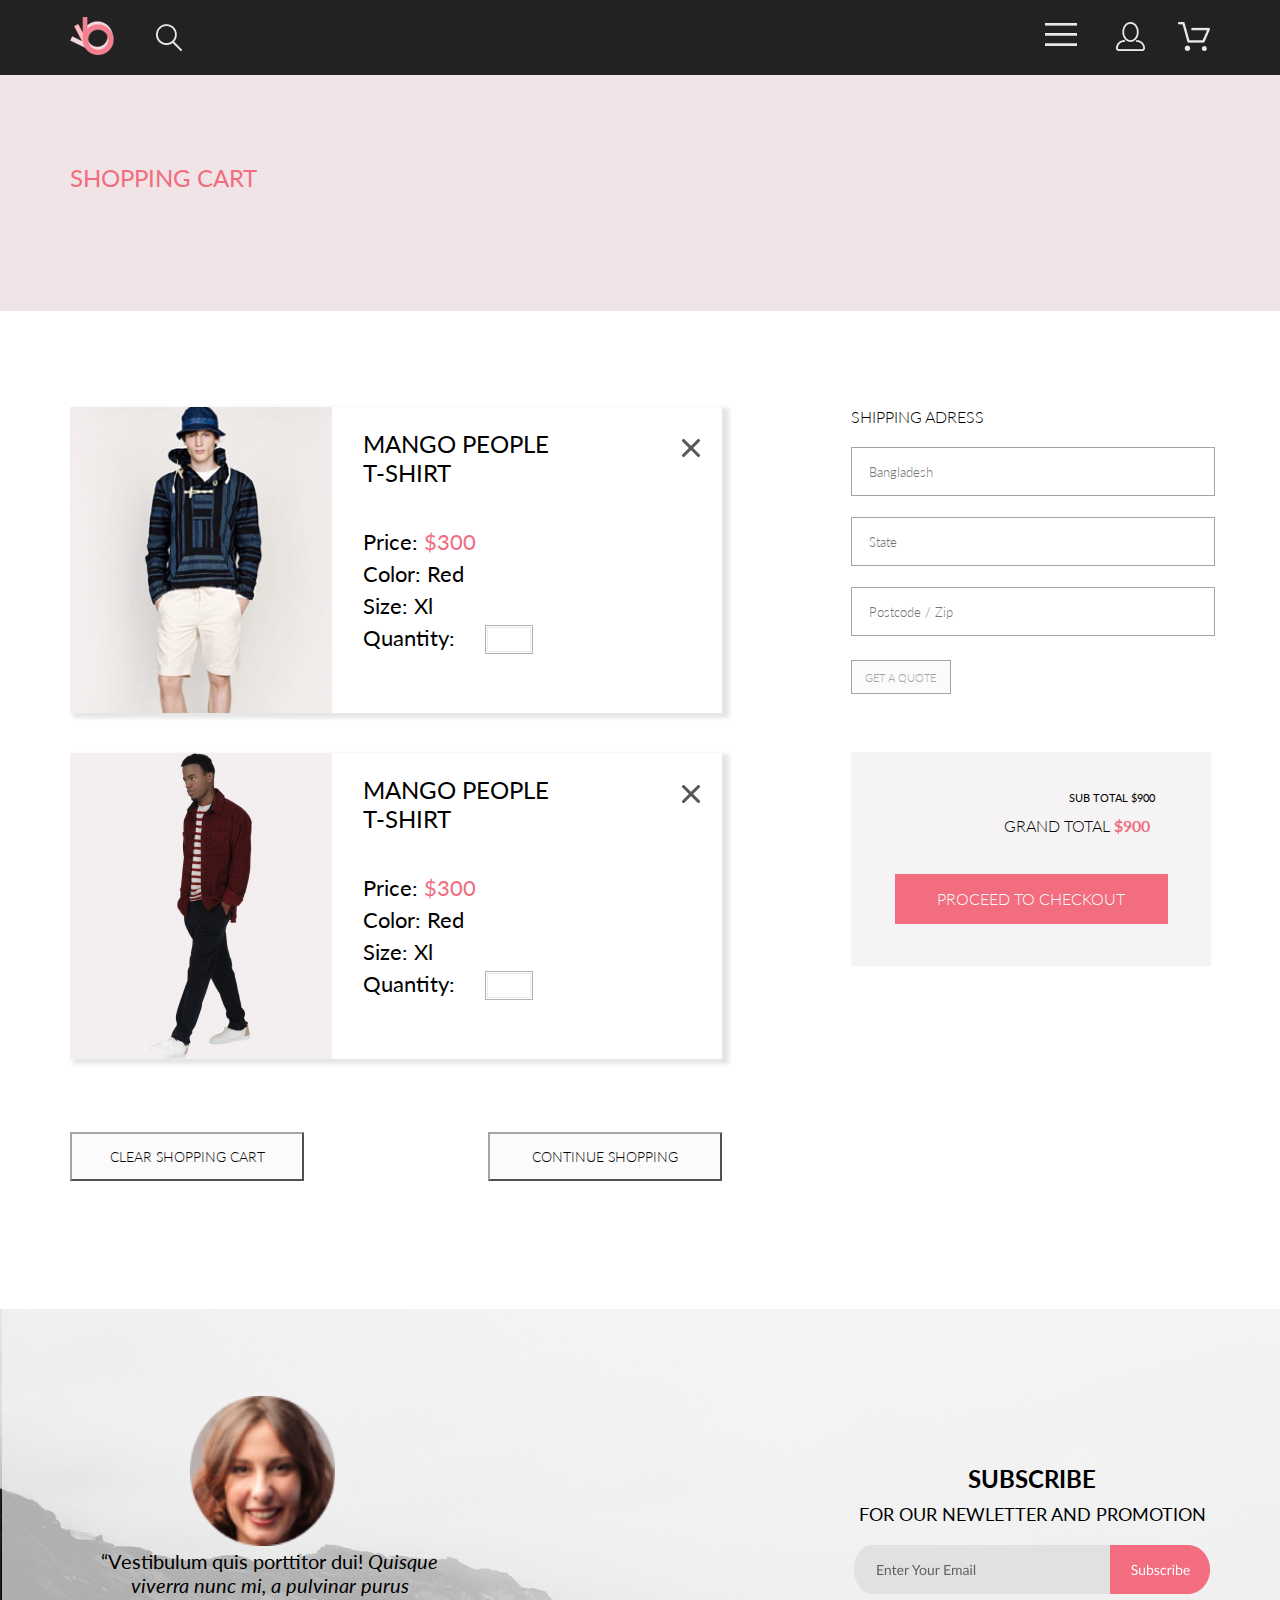
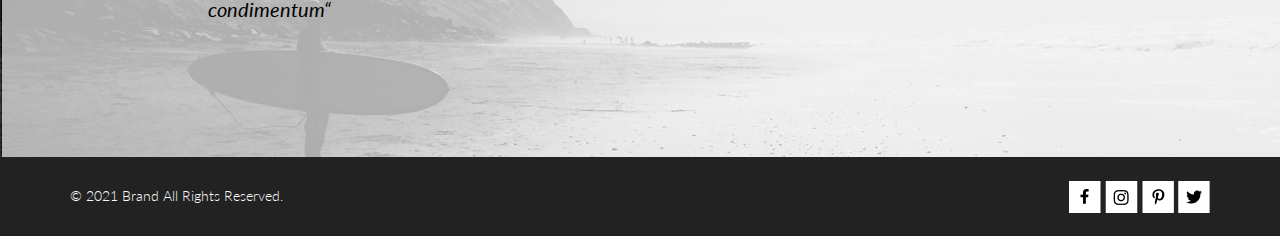
==== commit 5f2927bb: "Add files via upload" ====
--- a/cart.html
+++ b/cart.html
@@ -113,9 +113,9 @@
                 <ul class="cart__info-list ">
                     <div class="cart__info-item">
                         <legend class="legend__header body">shipping adress</legend>
-                        <input class="input__box" type="name">
-                        <input class="input__box" type="name">
-                        <input class="input__box" type="name">
+                        <input class="input__box input__box-text body" type="name" placeholder="Bangladesh">
+                        <input class="input__box input__box-text body" type="name" placeholder="State">
+                        <input class="input__box input__box-text body" type="name" placeholder="Postcode / Zip">
                         <button class="cart__info-botton">
                             <p class="cart__info-botton-text body">Get a quote</p>
                         </button>
--- a/style.css
+++ b/style.css
@@ -190,28 +190,8 @@
     width: 360px;
     min-height: 420px;
 }
-
-.goods-jacket{   
-    margin: 0 0 30px; 
-}
-.goods-suit{    
+.goods__item-list{
     margin: 0 0 30px;
-   
-}
-.goods-shorts{   
-    margin: 0 0 30px;    
-}
-
-.goods-shirt{    
-    margin: 0 0 30px;   
-}
-
-.goods-blue-blazer{   
-    margin: 0 0 30px;     
-}
-
-.goods-green-blazer{    
-    margin: 0 0 30px;  
 }
 
 
@@ -277,17 +257,17 @@
 
 .main__block__infa__img-1{
     align-items: center;
-    margin-left:150.46px;
+    margin-left:170.46px;
     margin-bottom: 28.07px;
 }
 .main__block__infa__img-2{
     align-items: center;
-    margin-left:150.46px;
+    margin-left:170.46px;
     margin-bottom: 19.07px;
 }
 .main__block__infa__img-3{
     align-items: center;
-    margin-left:150.46px;
+    margin-left:170.46px;
     margin-bottom: 25.07px;
 }
 .footer__up{
@@ -409,6 +389,9 @@
 }
 .img_suit{
     position: absolute;
+}
+.img_t-shirt{
+
 }
 
 
@@ -464,11 +447,24 @@
 }
 .registration__list__left__name{
     height: 44px;
-    width: 358.99px;
+    width: 350px;
     border: 1px solid var(--grey-color);
     background-color: var(--white-color);
     margin-bottom: 20.5px;
-}
+     
+}
+.registration__list-left-text{
+    font-size: 13px;
+    font-style: normal;
+    font-weight: 300;
+    line-height: 16px;
+    padding-left:16px;
+    text-decoration:transparent;
+    color:var(--deep-grey-color);
+
+
+}
+
 .registration__list__left__login{
     text-decoration:transparent;
     margin-top: 34px;
@@ -673,10 +669,18 @@
     text-transform:uppercase;  
 }
 .input__box{
-    width: 360px;
+    width: 343px;
     height:45px;
     margin-top:21px; 
     border: 1px solid var(--grey-color);
+}
+.input__box-text{
+    font-size: 13px;
+    font-style: normal;
+    font-weight: 300;
+    line-height: 16px;
+    text-decoration:transparent;
+    padding-left:17px;
 }
 
 .cart__info-botton{
@@ -768,6 +772,117 @@
     text-transform:uppercase;
     text-decoration:transparent;
 }
+
+/* --catalog-- */
+.pagination{
+    height: 43px;
+    width: 283px;
+    margin-top: 48.5px;
+    margin-left: 414px;  
+    margin-bottom: 96.5px;  
+    border-radius: 0px;
+    display: flex; 
+    justify-content: space-between; 
+         
+}
+.page-link{
+    font-family: Lato;
+    font-size: 16px;
+    font-style: normal;
+    font-weight: 300;
+    line-height: 19px;
+    letter-spacing: 0em;
+    text-align: left;
+    color: var(--light-grey-color);
+    text-decoration:transparent; 
+  
+}
+.pagination__next{
+    display: none;
+}
+.goods__list{
+    margin-top: 74px;
+}
+.new__arrivals{
+    background-color: var(--pink-color);
+    height: 148px; 
+}
+.new__arrivals-list{
+    display: flex;
+    justify-content: space-between;
+}
+.new__arrivals-text{
+    font-size: 24px;
+    font-style: normal;
+    font-weight: 400;
+    line-height: 29px;
+    text-decoration:transparent;
+    text-transform:uppercase;
+    color:var(--pink-dark-color);
+    padding-top:59px;     
+}
+.breadcrumb-item{      
+    text-decoration:transparent;
+    padding-top: 59px;
+    text-transform:uppercase;
+    font-size: 14px;
+    font-style: normal;
+    font-weight: 300;
+    line-height: 17px;
+               
+}
+.breadcrumb{
+    display: flex; 
+}
+.active{
+    font-size: 14px;
+    font-style: normal;
+    font-weight: 700;
+    line-height: 17px;
+    text-decoration:transparent;
+    text-transform:uppercase;
+    color:var(--pink-dark-color);   
+}
+.dropdown{
+    display: flex;  
+ 
+}
+.nav-item-2{
+    display: flex;  
+    padding-left: 298px;
+}
+.nav-link{
+    font-size: 14px;
+    font-style: normal;
+    font-weight: 400;
+    line-height: 17px;
+    text-decoration:transparent;
+    text-transform:uppercase;
+    margin-top: 51px;
+    margin-right: 10px;
+}
+.nav-link-intro{
+    font-size: 14px;
+    font-style: normal;
+    font-weight: 600;
+    line-height: 17px; 
+    text-decoration:transparent;
+    text-transform:uppercase;
+  
+}
+.dropdown-menu{
+    margin-top: 51px;
+    margin-right: 28px;   
+}
+.filter{
+    display: none;
+}
+.size{
+    display: none;
+}
+
+    
+  
 
 
 
@@ -970,8 +1085,10 @@
         margin-top: 35px;
         height:214px;
     }
- 
-
+/* --catalog-- */
+    .pagination{
+
+    margin-left: 235px;
 }
 
 /* ---the mobile--- */
@@ -1140,7 +1257,7 @@
         margin-bottom:0px;
     }
     .registration__list__left__name{
-        width: 335px;
+        width: 326px;
     }
     .registration__list__right__headiing{
         margin-left: 0px;
@@ -1273,24 +1390,61 @@
       
     }
     .input__box{
-        width:338px;
+        width:324px;
     }
     .cart__info-item-3{
         width:343px;
         margin-top: 0px;
         margin-bottom: 96px;
     }
+    .pagination{
+        margin-left: 30px;
+    }
+    .new__arrivals-list{
+        display: flex;
+        flex-direction: column;
+        text-align: center;
+        
+    }
+    .new__arrivals-text{
+        padding-top: 24px;         
+    }
+    .breadcrumb{
+        padding-left: 83px;     
+    }
+    .breadcrumb-item{  
+    padding-top: 26px;
+    } 
+    .nav-link-intro{
+        display: none;
+              
+    }
+    .filter__img{
+        width:37.5px;
+        height:25px;       
+    }
+   
+    .nav-item-2{
+        display: flex;  
+        padding-left: 8px;
+    }
+    .goods__item-img{
+        width:344px;
+    }
+       
+}
 
  
  
 
   
-}
-
-
-
-
-
-
-
-
+
+
+
+
+
+
+
+
+
+
